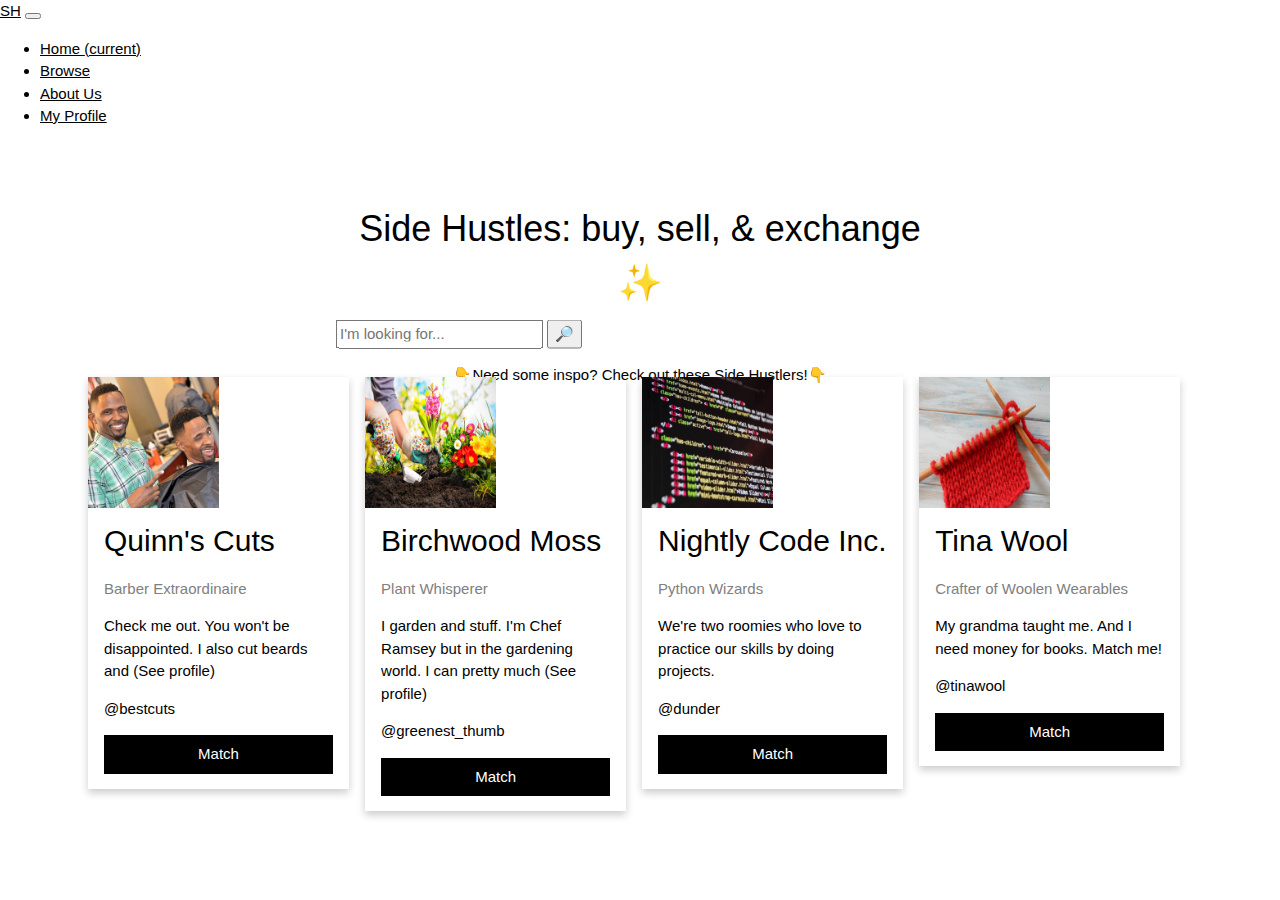
==== src/index.html @ f4dbfeef "add landing page html, css, and image elements" ====
<!doctype html>
<html lang="en"> 

<head>
    
<link rel="shortcut icon" href="favicon3.ico" type="image/x-icon">
<link rel="stylesheet" type="text/css" href="mockCSS.css">

</head>

    <!-- Required meta tags -->
 <meta charset="utf-8">
 <meta name="viewport" content="width=device-width, initial-scale=1, shrink-to-fit=no">

    <!-- Bootstrap CSS -->
<link rel="stylesheet" href="https://stackpath.bootstrapcdn.com/bootstrap/4.1.3/css/bootstrap.min.css" integrity="sha384-MCw98/SFnGE8fJT3GXwEOngsV7Zt27NXFoaoApmYm81iuXoPkFOJwJ8ERdknLPMO" crossorigin="anonymous">

    <!-- W3 CSS -->

<link rel="stylesheet" href="https://www.w3schools.com/w3css/4/w3.css">

    <!-- Navbar -->
<nav class="navbar navbar-expand-lg navbar-light bg-light">
 <a class="navbar-brand" href="#">SH</a>

 <button class="navbar-toggler" type="button" data-toggle="collapse" data-target="#navbarSupportedContent" aria-controls="navbarSupportedContent" aria-expanded="false" aria-label="Toggle navigation">
   <span class="navbar-toggler-icon"></span>
 </button>

<div class="text-centerâ">
  
 <div class="collapse navbar-collapse" id="navbarSupportedContent">
   <ul class="navbar-nav mr-auto">

     <li class="nav-item active">
       <a class="nav-link" href="#">Home <span class="sr-only">(current)</span></a>
     </li>

     <li class="nav-item">
       <a class="nav-link" href="#">Browse</a>
     </li>

     <li class="nav-item">
       <a class="nav-link" href="#">About Us</a>
     </li>

     <li class="nav-item">
       <a class="nav-link" href="#">My Profile</a>
     </li>

   </ul>
 </div>
</nav>

    <!-- Search box -->

<div class="jumbotron">
  <div class="container">
    <h1><center> Side Hustles: buy, sell, & exchange &#x2728; </center></h1>
  </div>


<div class="search container">
    <div class="d-flex">
        <input class="form-control mr-1" type="search" placeholder="I'm looking for..." aria-label="Search">
        <button class="btn btn-primary">&#x1F50E;</button>
    </div>
    
<center><p>&#128071;Need some inspo? Check out these Side Hustlers!&#128071;</p></center>
</div>

  </div>



<!-- Inspo prompts 




<div class="inspocontainer">
    <div class="row centered-form center-block">
    <div class="container col-md-10 col-md-offset-1">
  <h1>Need some inspiration? Check out these Side Hustlers&#128071;</h1>
</div>
</div>
</div>

-->

<!--- 

<img class="Product/Service Photo" src="pic1.jpg">
<img class="Product/Service Photo" src="pic2.jpg">
<img class="Product/Service Photo" src="pic3.jpg">
<img class="Product/Service Photo" src="pic4.jpg">

<button class="w3-button w3-display-left" onclick="plusDivs(-1)">&#10094;</button>
<button class="w3-button w3-display-right" onclick="plusDivs(+1)">&#10095;</button>

--->

<div class="biocontainer">
  <div class="row centered-form center-block">
    <div class="container col-md-10 col-md-offset-1">


      <div class="column">
    <div class="card">
      <img src="pic2.jpg" alt="Mike" style="width:50%">
      <div class="container">
        <h2>Quinn's Cuts</h2>
        <p class="title">Barber Extraordinaire</p>
        <p>Check me out. You won't be disappointed. I also cut beards and (See profile) </p>
        <p>@bestcuts</p>
        <p><button class="button">Match</button></p>
      </div>
    </div>
  </div>
   

      <div class="column">
    <div class="card">
      <img src="pic3.jpg" alt="Mike" style="width:50%">
      <div class="container">
        <h2>Birchwood Moss</h2>
        <p class="title">Plant Whisperer</p>
        <p>I garden and stuff. I'm Chef Ramsey but in the gardening world. I can pretty much (See profile)</p>
        <p>@greenest_thumb</p>
        <p><button class="button">Match</button></p>
      </div>
    </div>
  </div>


  
      <div class="column">
    <div class="card">
      <img src="pic4.jpg" alt="Mike" style="width:50%">
      <div class="container">
        <h2>Nightly Code Inc.</h2>
        <p class="title"> Python Wizards</p>
        <p>We're two roomies who love to practice our skills by doing projects.</p>
        <p>@dunder</p>
        <p><button class="button">Match</button></p>
      </div>
    </div>
  </div>


  <div class="column">
    <div class="card">
      <img src="pic1.jpg" alt="John" style="width:50%">
      <div class="container">
        <h2>Tina Wool</h2>
        <p class="title">Crafter of Woolen Wearables</p>
        <p>My grandma taught me. And I need money for books. Match me!</p>
        <p>@tinawool</p>
        <p><button class="button">Match</button></p>
      </div>
    </div>
  </div>


    </div>
  </div>
</div>





</html>
---- src/mockCSS.css ----
.biocontainer {
  position: relative;
  margin-top: 19.5%;
  left: 5%;
}

.jumbotron {
  position: absolute;
  margin-top: 12%; 
  left:50%;
  transform: translate(-50%,-50%);
  background-color: none;
}

/* Three columns side by side */
.column {
    float: left;
    width: 22.2%;
    margin-bottom: 16px;
    padding: 0 8px;
}

/* Display the columns below each other instead of side by side on small screens */
@media screen and (max-width: 650px) {
    .column {
        width: 100%;
        display: block;
    }
}

/* Add some shadows to create a card effect */
.card {
    box-shadow: 0 4px 8px 0 rgba(0, 0, 0, 0.2);
}

/* Some left and right padding inside the container */
.container {
    padding: 0 16px;
}

/* Clear floats */
.container::after, .row::after {
    content: "";
    clear: both;
    display: table;
}

.title {
    color: grey;
}

.button {
    border: none;
    outline: 0;
    display: inline-block;
    padding: 8px;
    color: white;
    background-color: #000;
    text-align: center;
    cursor: pointer;
    width: 100%;
}

.button:hover {
    background-color: #555;
}

.jumbotron {
    background: none !important
}
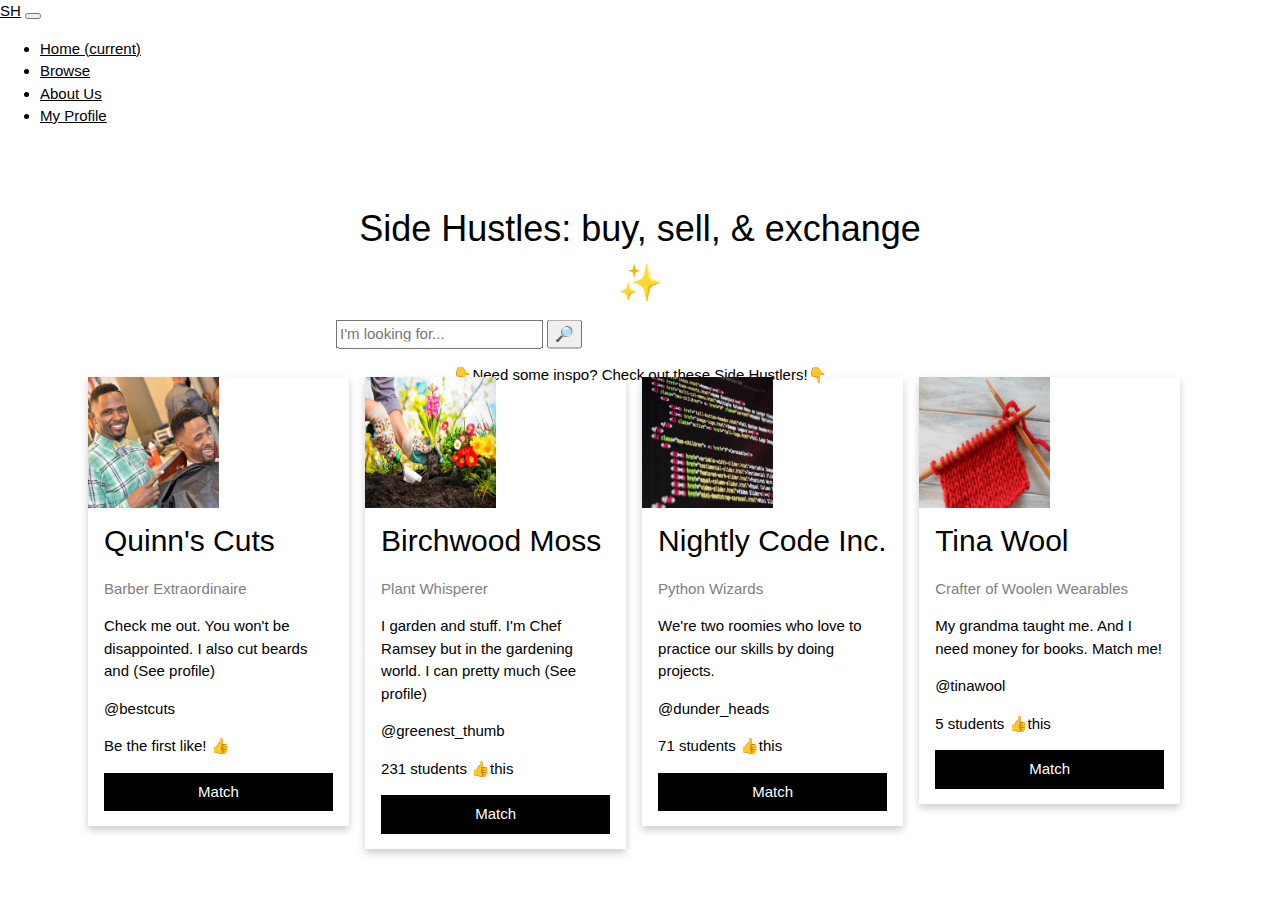
==== commit b88724e1: "update code to covey like data type" ====
--- a/src/index.html
+++ b/src/index.html
@@ -72,34 +72,6 @@
   </div>
 
 
-
-<!-- Inspo prompts 
-
-
-
-
-<div class="inspocontainer">
-    <div class="row centered-form center-block">
-    <div class="container col-md-10 col-md-offset-1">
-  <h1>Need some inspiration? Check out these Side Hustlers&#128071;</h1>
-</div>
-</div>
-</div>
-
--->
-
-<!--- 
-
-<img class="Product/Service Photo" src="pic1.jpg">
-<img class="Product/Service Photo" src="pic2.jpg">
-<img class="Product/Service Photo" src="pic3.jpg">
-<img class="Product/Service Photo" src="pic4.jpg">
-
-<button class="w3-button w3-display-left" onclick="plusDivs(-1)">&#10094;</button>
-<button class="w3-button w3-display-right" onclick="plusDivs(+1)">&#10095;</button>
-
---->
-
 <div class="biocontainer">
   <div class="row centered-form center-block">
     <div class="container col-md-10 col-md-offset-1">
@@ -113,6 +85,7 @@
         <p class="title">Barber Extraordinaire</p>
         <p>Check me out. You won't be disappointed. I also cut beards and (See profile) </p>
         <p>@bestcuts</p>
+        <p>Be the first like! &#128077;</p>
         <p><button class="button">Match</button></p>
       </div>
     </div>
@@ -127,6 +100,7 @@
         <p class="title">Plant Whisperer</p>
         <p>I garden and stuff. I'm Chef Ramsey but in the gardening world. I can pretty much (See profile)</p>
         <p>@greenest_thumb</p>
+        <p>231 students &#128077;this</p>
         <p><button class="button">Match</button></p>
       </div>
     </div>
@@ -141,7 +115,8 @@
         <h2>Nightly Code Inc.</h2>
         <p class="title"> Python Wizards</p>
         <p>We're two roomies who love to practice our skills by doing projects.</p>
-        <p>@dunder</p>
+        <p>@dunder_heads</p>
+        <p>71 students &#128077;this</p>
         <p><button class="button">Match</button></p>
       </div>
     </div>
@@ -156,6 +131,7 @@
         <p class="title">Crafter of Woolen Wearables</p>
         <p>My grandma taught me. And I need money for books. Match me!</p>
         <p>@tinawool</p>
+        <p>5 students &#128077;this</p>
         <p><button class="button">Match</button></p>
       </div>
     </div>
@@ -170,4 +146,4 @@
 
 
 
-</html>+</html>
